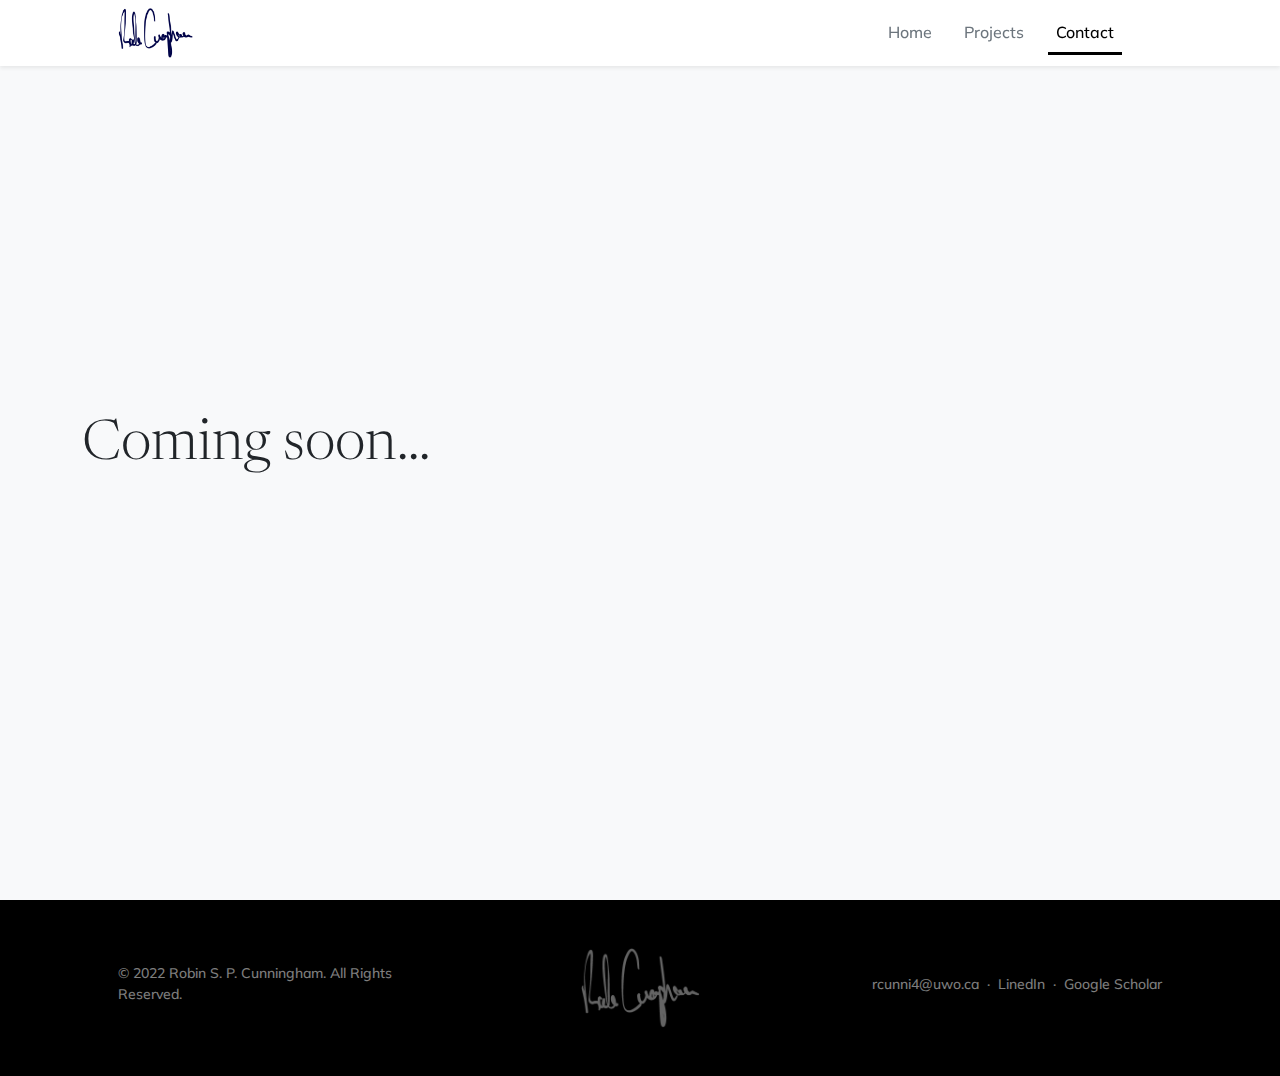
==== contact/index.html @ 7ae631e2 "update" ====
<head>
    <meta charset="utf-8" />
    <meta name="viewport" content="width=device-width, initial-scale=1, shrink-to-fit=no" />
    <meta name="description" content="" />
    <meta name="author" content="" />
    <title>Robin Cunningham</title>
    <link rel="icon" type="image/x-icon" href="../assets/favicon.ico" />
    <!-- Bootstrap icons-->
    <link href="https://cdn.jsdelivr.net/npm/bootstrap-icons@1.5.0/font/bootstrap-icons.css" rel="stylesheet" />
    <!-- Google fonts-->
    <link rel="preconnect" href="https://fonts.gstatic.com" />
    <link href="https://fonts.googleapis.com/css2?family=Newsreader:ital,wght@0,600;1,600&amp;display=swap" rel="stylesheet" />
    <link href="https://fonts.googleapis.com/css2?family=Mulish:ital,wght@0,300;0,500;0,600;0,700;1,300;1,500;1,600;1,700&amp;display=swap" rel="stylesheet" />
    <link href="https://fonts.googleapis.com/css2?family=Kanit:ital,wght@0,400;1,400&amp;display=swap" rel="stylesheet" />
    <!-- Core theme CSS (includes Bootstrap)-->
    <link href="../css/styles.css" rel="stylesheet" />
</head>

<body id="page-top">
    <!-- Navigation-->
    <nav class="navbar navbar-expand-lg navbar-light fixed-top shadow-sm" id="mainNav">
        <div class="container px-5">
            <a class="" href="../"><img height="50" src="../assets/img/signature.jpeg"></a>
            <button class="navbar-toggler" type="button" data-bs-toggle="collapse" data-bs-target="#navbarResponsive" aria-controls="navbarResponsive" aria-expanded="false" aria-label="Toggle navigation">
                    Menu
                    <i class="bi-list"></i>
                </button>
            <div class="collapse navbar-collapse" id="navbarResponsive">
                <ul class="navbar-nav ms-auto me-4 my-3 my-lg-0">
                    <li class="nav-item"><a class="nav-link me-lg-3" href="../">Home</a></li>
                    <li class="nav-item"><a class="nav-link me-lg-3" href="../projects/">Projects</a></li>
                    <li class="nav-item"><a class="nav-link nav-current me-lg-3" href="">Contact</a></li>
                </ul>
            </div>
        </div>
    </nav>

    <section class="bg-light d-flex align-items-center min-vh-100">
        <div class="container">
            <h2 class="display-4 lh-1">Coming soon...</h2>
        </div>
    </section>

    <!-- Footer-->
    <footer class="bg-black py-5 ">
        <div class="container px-5 ">
            <div class="row">
                <div class="text-white-50 small col my-auto">
                    <div class="mb-2">&copy; 2022 Robin S. P. Cunningham. All Rights Reserved.</div>
                </div>
                <div class="align-middle text-white-50 text-center small col my-auto">
                    <img height="80" src="../assets/img/signature-light.png">
                </div>
                <div class="text-white-50 text-end small col my-auto">
                    <div class="mb-2 ">
                        <a href="mailto:rcunni4@uwo.ca">rcunni4@uwo.ca</a>
                        <span class="mx-1">·</span>
                        <a href="https://www.linkedin.com/in/robin-sp-cunningham" target="_blank" rel="noopener noreferrer">LinedIn</a>
                        <span class="mx-1">·</span>
                        <a href="https://scholar.google.ca/citations?hl=en&pli=1&user=En3yTuoAAAAJ" target="_blank" rel="noopener noreferrer">Google Scholar</a>
                    </div>
                </div>
            </div>
        </div>
    </footer>

    <!-- Bootstrap core JS-->
    <script src="https://cdn.jsdelivr.net/npm/bootstrap@5.1.3/dist/js/bootstrap.bundle.min.js "></script>
    <!-- Core theme JS-->
    <script src="../js/scripts.js "></script>

</body>
</html>
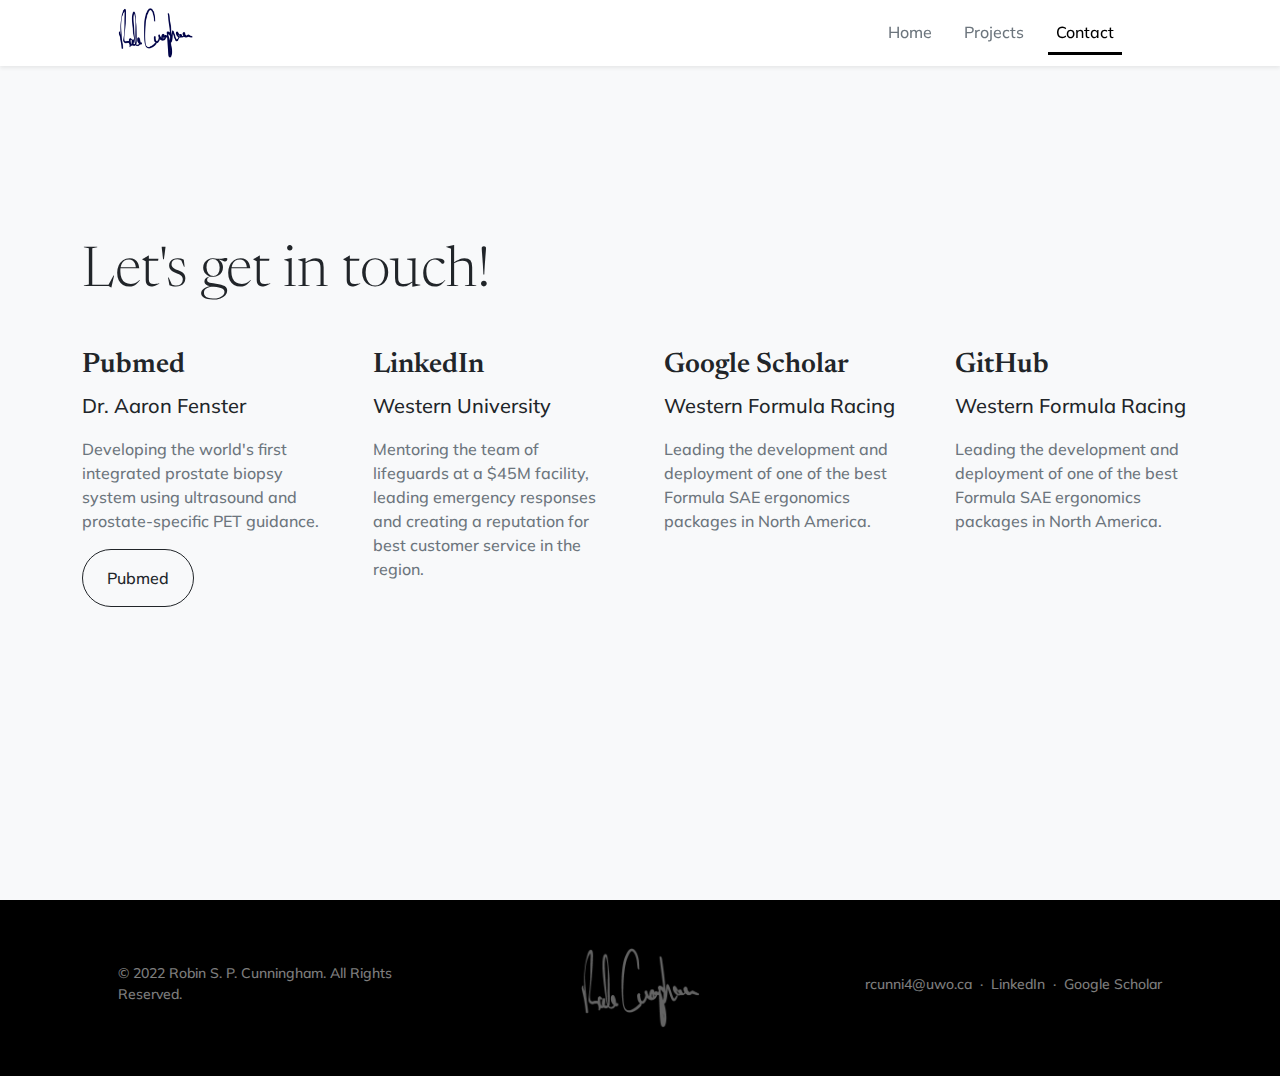
==== commit 80f90b22: "added lots of experiences" ====
--- a/contact/index.html
+++ b/contact/index.html
@@ -37,7 +37,44 @@
 
     <section class="bg-light d-flex align-items-center min-vh-100">
         <div class="container">
-            <h2 class="display-4 lh-1">Coming soon...</h2>
+            <div class="row gx-5">
+                <h2 class="display-4 lh-1 mb-5">Let's get in touch!</h2>
+            </div>
+            <div class="row gx-5">
+                <div class="col-sm mb-5">
+                    <!-- Feature item-->
+                    <div class="text-start">
+                        <h3 class="">Pubmed</h3>
+                        <p class="lead fw-normal">Dr. Aaron Fenster</p>
+                        <p class="mb-3 text-muted">Developing the world's first integrated prostate biopsy system using ultrasound and prostate-specific PET guidance.</p>
+                        <a class="btn btn-outline-dark py-3 px-4 rounded-pill" href="https://pubmed.ncbi.nlm.nih.gov/?term=Cunningham+RSP" target="_blank">Pubmed</a>
+                    </div>
+                </div>
+                <div class="col-sm mb-5 ">
+                    <!-- Feature item-->
+                    <div class="text-start ">
+                        <h3 class="">LinkedIn</h3>
+                        <p class="lead fw-normal">Western University</p>
+                        <p class="mb-0 text-muted">Mentoring the team of lifeguards at a $45M facility, leading emergency responses and creating a reputation for best customer service in the region.</p>
+                    </div>
+                </div>
+                <div class="col-sm mb-5 ">
+                    <!-- Feature item-->
+                    <div class="text-start ">
+                        <h3 class="">Google Scholar</h3>
+                        <p class="lead fw-normal">Western Formula Racing</p>
+                        <p class="mb-0 text-muted">Leading the development and deployment of one of the best Formula SAE ergonomics packages in North America.</p>
+                    </div>
+                </div>
+                <div class="col-sm mb-5 ">
+                    <!-- Feature item-->
+                    <div class="text-start ">
+                        <h3 class="">GitHub</h3>
+                        <p class="lead fw-normal">Western Formula Racing</p>
+                        <p class="mb-0 text-muted">Leading the development and deployment of one of the best Formula SAE ergonomics packages in North America.</p>
+                    </div>
+                </div>
+            </div>
         </div>
     </section>
 
@@ -55,7 +92,7 @@
                     <div class="mb-2 ">
                         <a href="mailto:rcunni4@uwo.ca">rcunni4@uwo.ca</a>
                         <span class="mx-1">·</span>
-                        <a href="https://www.linkedin.com/in/robin-sp-cunningham" target="_blank" rel="noopener noreferrer">LinedIn</a>
+                        <a href="https://www.linkedin.com/in/robin-sp-cunningham" target="_blank" rel="noopener noreferrer">LinkedIn</a>
                         <span class="mx-1">·</span>
                         <a href="https://scholar.google.ca/citations?hl=en&pli=1&user=En3yTuoAAAAJ" target="_blank" rel="noopener noreferrer">Google Scholar</a>
                     </div>
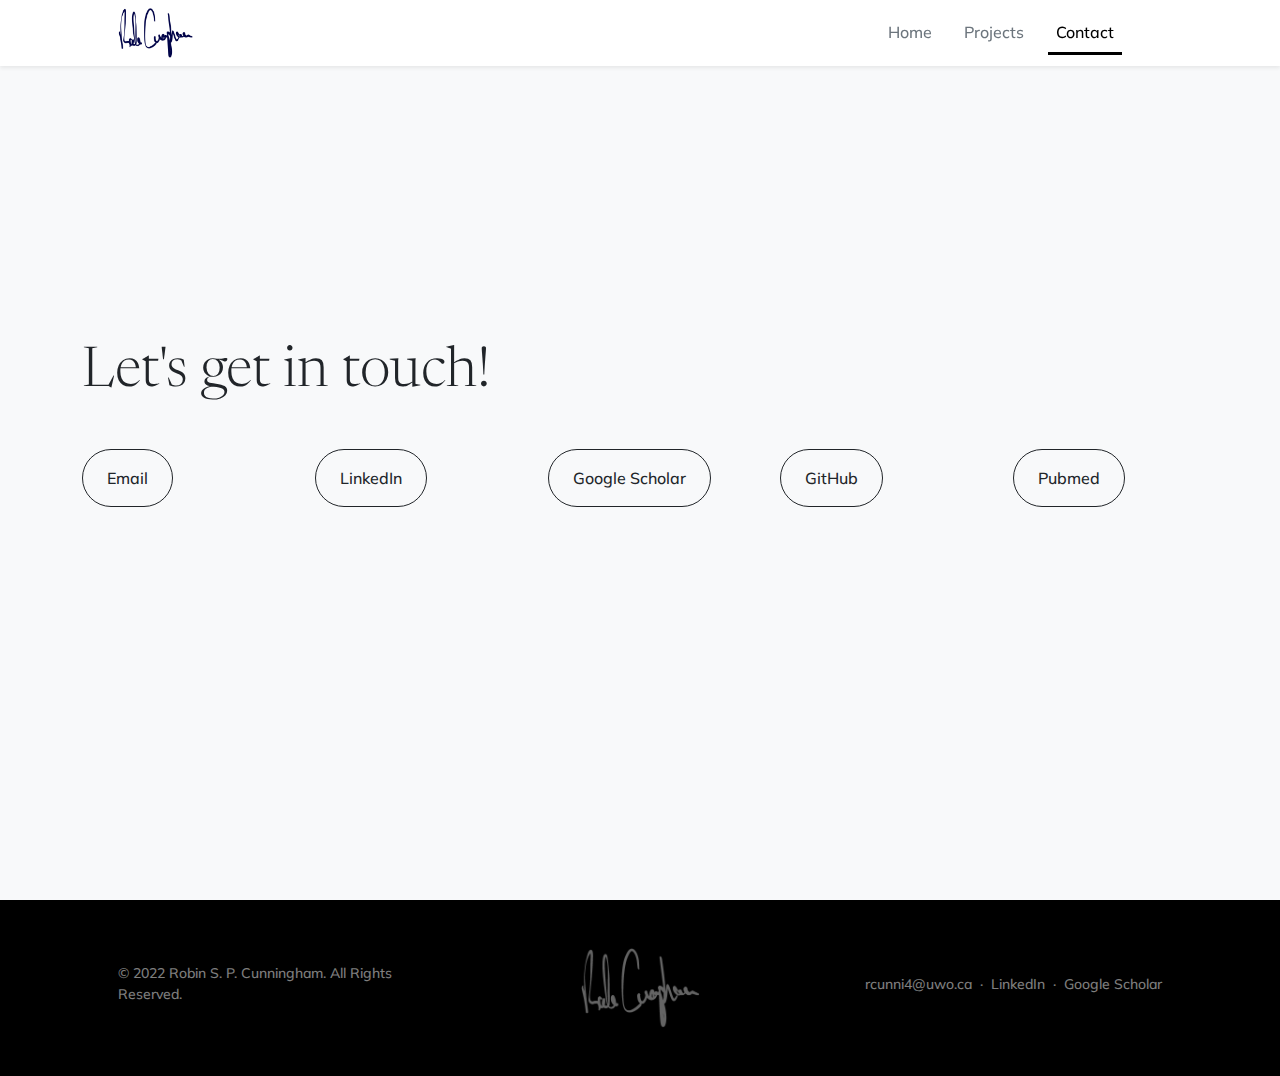
==== commit b539345e: "contact page" ====
--- a/contact/index.html
+++ b/contact/index.html
@@ -41,38 +41,20 @@
                 <h2 class="display-4 lh-1 mb-5">Let's get in touch!</h2>
             </div>
             <div class="row gx-5">
-                <div class="col-sm mb-5">
-                    <!-- Feature item-->
-                    <div class="text-start">
-                        <h3 class="">Pubmed</h3>
-                        <p class="lead fw-normal">Dr. Aaron Fenster</p>
-                        <p class="mb-3 text-muted">Developing the world's first integrated prostate biopsy system using ultrasound and prostate-specific PET guidance.</p>
-                        <a class="btn btn-outline-dark py-3 px-4 rounded-pill" href="https://pubmed.ncbi.nlm.nih.gov/?term=Cunningham+RSP" target="_blank">Pubmed</a>
-                    </div>
+                <div class="col-sm mb-5 text-start">
+                    <a class="btn btn-outline-dark py-3 px-4 rounded-pill" href="mailto:rcunni4@uwo.ca" target="_blank">Email</a>
                 </div>
-                <div class="col-sm mb-5 ">
-                    <!-- Feature item-->
-                    <div class="text-start ">
-                        <h3 class="">LinkedIn</h3>
-                        <p class="lead fw-normal">Western University</p>
-                        <p class="mb-0 text-muted">Mentoring the team of lifeguards at a $45M facility, leading emergency responses and creating a reputation for best customer service in the region.</p>
-                    </div>
+                <div class="col-sm mb-5 text-start">
+                    <a class="btn btn-outline-dark py-3 px-4 rounded-pill" href="https://www.linkedin.com/in/robin-sp-cunningham" target="_blank">LinkedIn</a>
                 </div>
-                <div class="col-sm mb-5 ">
-                    <!-- Feature item-->
-                    <div class="text-start ">
-                        <h3 class="">Google Scholar</h3>
-                        <p class="lead fw-normal">Western Formula Racing</p>
-                        <p class="mb-0 text-muted">Leading the development and deployment of one of the best Formula SAE ergonomics packages in North America.</p>
-                    </div>
+                <div class="col-sm mb-5 text-start">
+                    <a class="btn btn-outline-dark py-3 px-4 rounded-pill" href="https://scholar.google.ca/citations?hl=en&pli=1&user=En3yTuoAAAAJ" target="_blank">Google Scholar</a>
                 </div>
-                <div class="col-sm mb-5 ">
-                    <!-- Feature item-->
-                    <div class="text-start ">
-                        <h3 class="">GitHub</h3>
-                        <p class="lead fw-normal">Western Formula Racing</p>
-                        <p class="mb-0 text-muted">Leading the development and deployment of one of the best Formula SAE ergonomics packages in North America.</p>
-                    </div>
+                <div class="col-sm mb-5 text-start">
+                    <a class="btn btn-outline-dark py-3 px-4 rounded-pill" href="https://github.com/rspcunningham" target="_blank">GitHub</a>
+                </div>
+                <div class="col-sm mb-5 text-start">
+                    <a class="btn btn-outline-dark py-3 px-4 rounded-pill" href="https://pubmed.ncbi.nlm.nih.gov/?term=Cunningham+RSP" target="_blank">Pubmed</a>
                 </div>
             </div>
         </div>
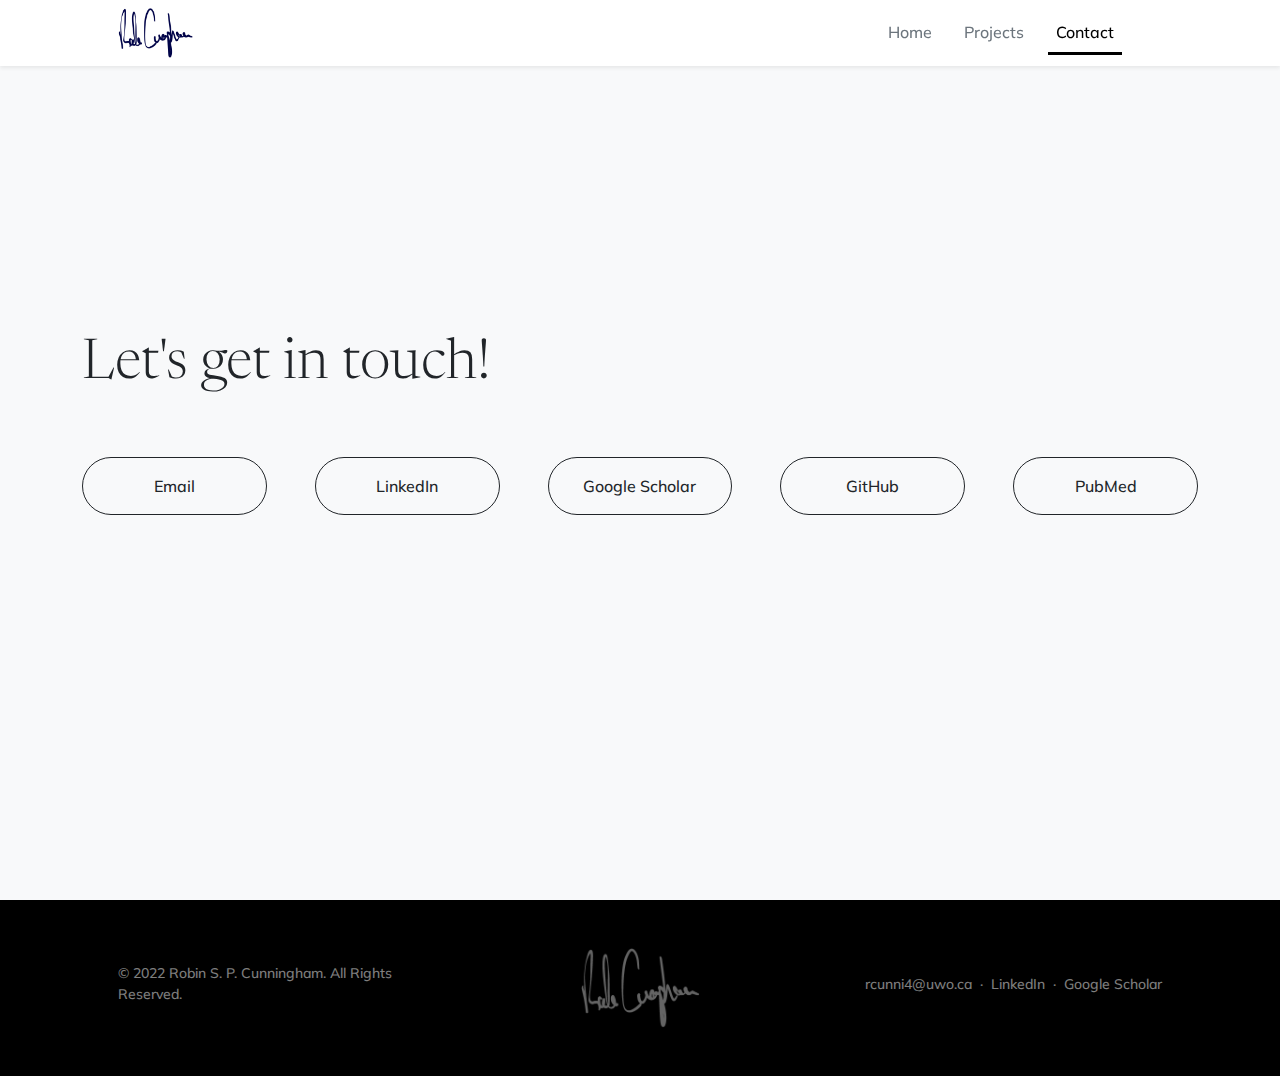
==== commit 9f81a197: "fixing contact us buttons" ====
--- a/contact/index.html
+++ b/contact/index.html
@@ -39,22 +39,23 @@
         <div class="container">
             <div class="row gx-5">
                 <h2 class="display-4 lh-1 mb-5">Let's get in touch!</h2>
+                </p>
             </div>
             <div class="row gx-5">
                 <div class="col-sm mb-5 text-start">
-                    <a class="btn btn-outline-dark py-3 px-4 rounded-pill" href="mailto:rcunni4@uwo.ca" target="_blank">Email</a>
+                    <a class="btn btn-outline-dark w-100 py-3 px-4 rounded-pill" href="mailto:rcunni4@uwo.ca" target="_blank">Email</a>
                 </div>
                 <div class="col-sm mb-5 text-start">
-                    <a class="btn btn-outline-dark py-3 px-4 rounded-pill" href="https://www.linkedin.com/in/robin-sp-cunningham" target="_blank">LinkedIn</a>
+                    <a class="btn btn-outline-dark w-100 py-3 px-4 rounded-pill" href="https://www.linkedin.com/in/robin-sp-cunningham" target="_blank">LinkedIn</a>
                 </div>
                 <div class="col-sm mb-5 text-start">
-                    <a class="btn btn-outline-dark py-3 px-4 rounded-pill" href="https://scholar.google.ca/citations?hl=en&pli=1&user=En3yTuoAAAAJ" target="_blank">Google Scholar</a>
+                    <a class="btn btn-outline-dark w-100 py-3 px-4 rounded-pill" href="https://scholar.google.ca/citations?hl=en&pli=1&user=En3yTuoAAAAJ" target="_blank">Google Scholar</a>
                 </div>
                 <div class="col-sm mb-5 text-start">
-                    <a class="btn btn-outline-dark py-3 px-4 rounded-pill" href="https://github.com/rspcunningham" target="_blank">GitHub</a>
+                    <a class="btn btn-outline-dark w-100 py-3 px-4 rounded-pill" href="https://github.com/rspcunningham" target="_blank">GitHub</a>
                 </div>
                 <div class="col-sm mb-5 text-start">
-                    <a class="btn btn-outline-dark py-3 px-4 rounded-pill" href="https://pubmed.ncbi.nlm.nih.gov/?term=Cunningham+RSP" target="_blank">Pubmed</a>
+                    <a class="btn btn-outline-dark w-100 py-3 px-4 rounded-pill" href="https://pubmed.ncbi.nlm.nih.gov/?term=Cunningham+RSP" target="_blank">PubMed</a>
                 </div>
             </div>
         </div>
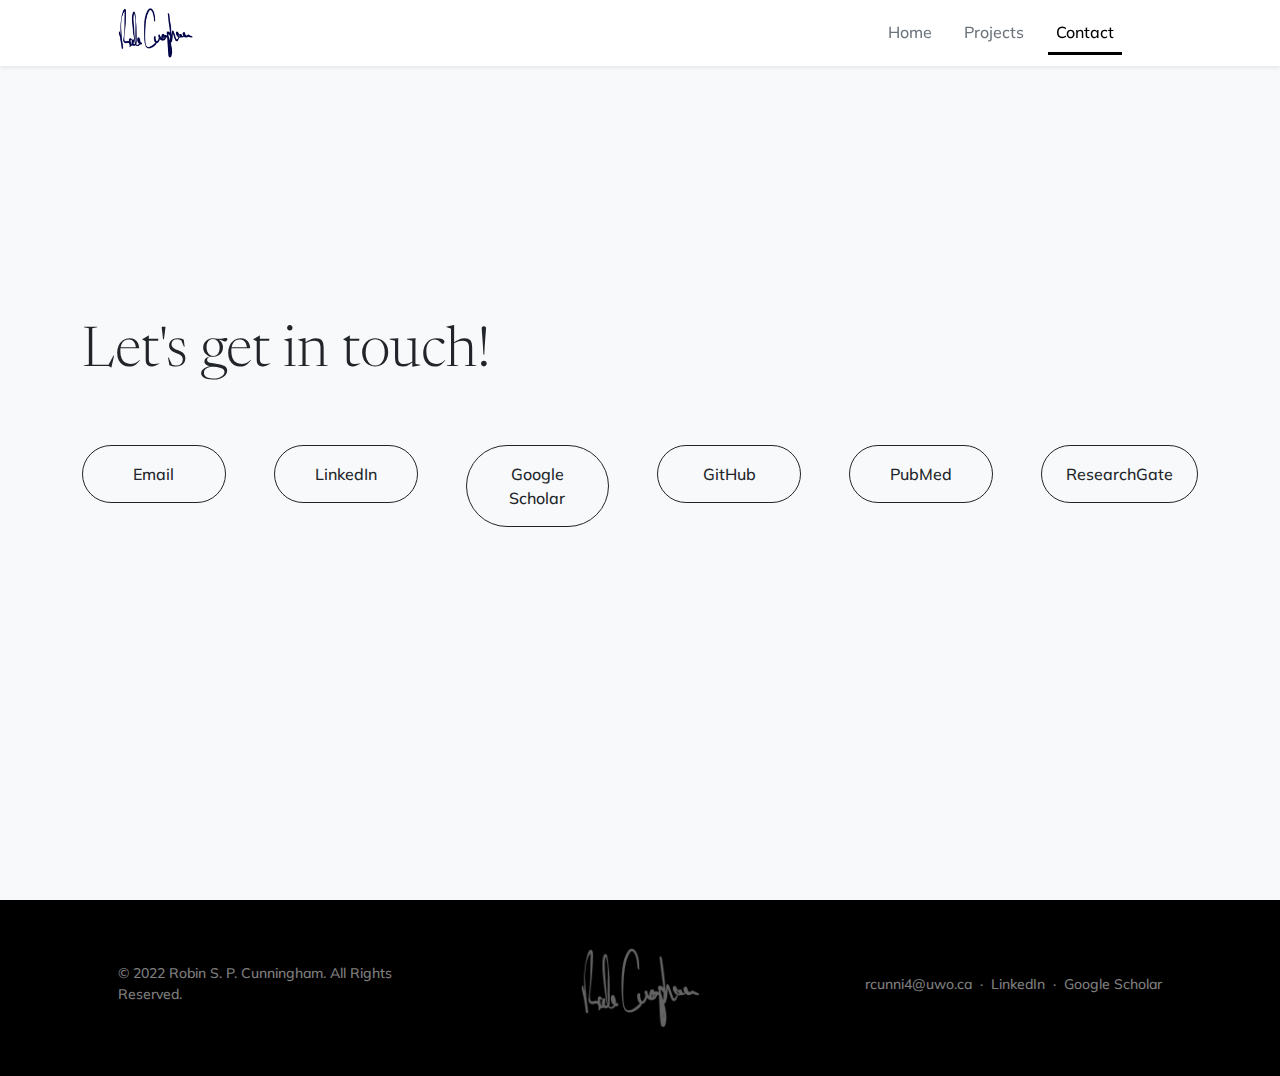
==== commit f50e16e2: "add research gate" ====
--- a/contact/index.html
+++ b/contact/index.html
@@ -57,6 +57,9 @@
                 <div class="col-sm mb-5 text-start">
                     <a class="btn btn-outline-dark w-100 py-3 px-4 rounded-pill" href="https://pubmed.ncbi.nlm.nih.gov/?term=Cunningham+RSP" target="_blank">PubMed</a>
                 </div>
+                <div class="col-sm mb-5 text-start">
+                    <a class="btn btn-outline-dark w-100 py-3 px-4 rounded-pill" href="https://www.researchgate.net/profile/Robin-Cunningham-6" target="_blank">ResearchGate</a>
+                </div>
             </div>
         </div>
     </section>
